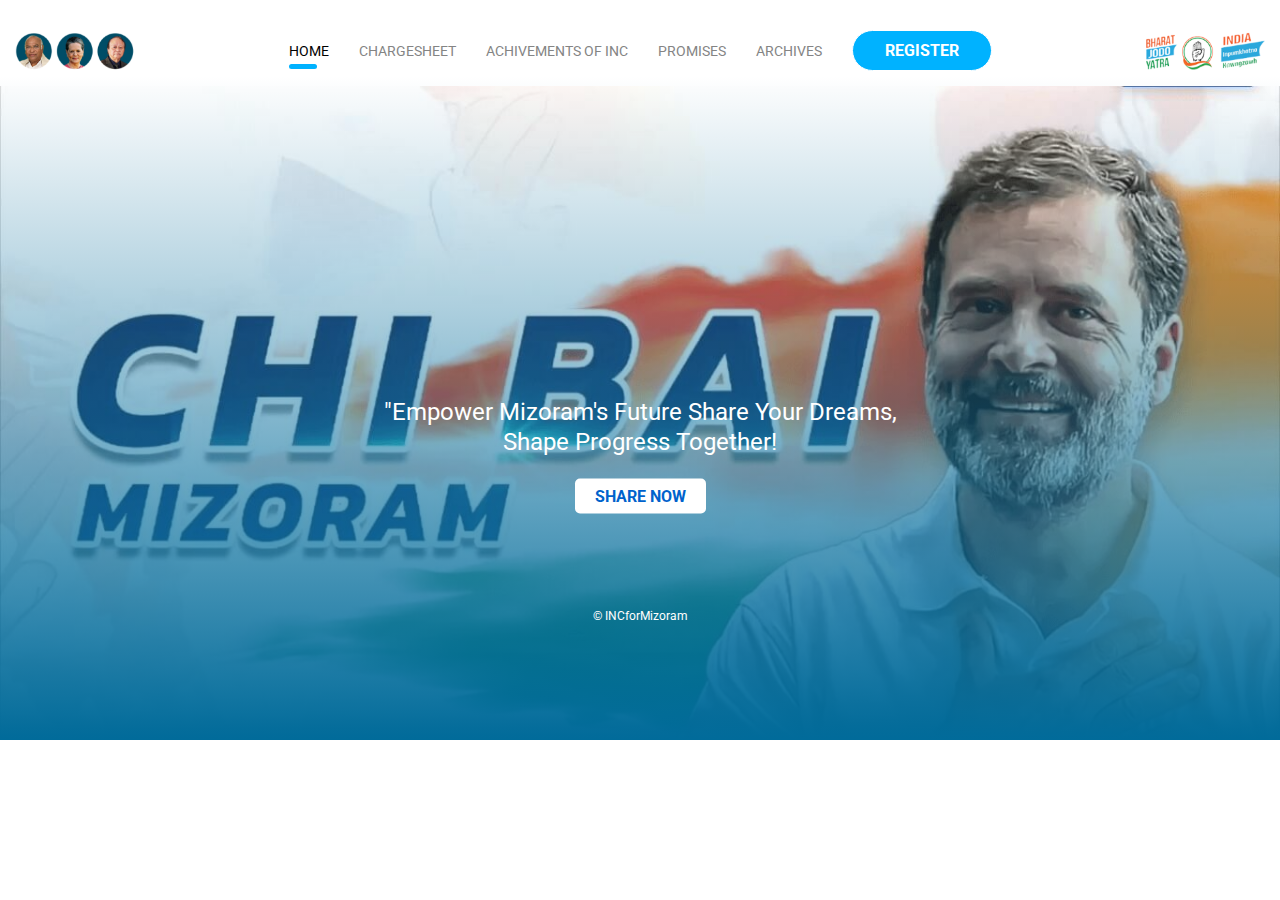
==== index.html @ 4386fa22 "video contralls removed" ====
<!doctype html>
<html lang="en">
  <head>
    <meta charset="utf-8">
    <meta name="viewport" content="width=device-width, initial-scale=1, shrink-to-fit=no">
    <title>Informizoram</title>
    <link rel="icon" type="image/x-icon" href="images/favicon.ico">
    <!--Custom CSS-->
    <link rel="stylesheet" type="text/css" href="css/style.css">
    <!--Google font roboto cdn start-->
    <link rel="preconnect" href="https://fonts.googleapis.com">
    <link rel="preconnect" href="https://fonts.gstatic.com" crossorigin>
    <link href="https://fonts.googleapis.com/css2?family=Roboto:wght@300;400;500;700;900&display=swap" rel="stylesheet">
    <!--Google font roboto cdn end-->
    <script src="https://ajax.googleapis.com/ajax/libs/jquery/3.7.1/jquery.min.js"></script>
  </head>
  <body>
    <!--Header Section Start-->
    <div class="nav_sec">
      <div class="navbar">
        <div class="navbar_lead">
          <a href="index.html">
            <img src="images/leaders.png" alt="logo" />
          </a>
        </div>
        <nav>
          <div class="nav_menu">
            <span></span>
            <span></span>
            <span></span>
          </div>
          <ul class="navbar_ul">
            <li class="navbar_li">
              <a href="index.html" class="navbar_anchor active_nav">HOME</a>
            </li>
            <li class="navbar_li">
              <a href="chargesheet.html" class="navbar_anchor disable">CHARGESHEET</a>
            </li>
            <li class="navbar_li">
              <a href="achivements.html" class="navbar_anchor disable">ACHIVEMENTS OF INC</a>
            </li>
            <li class="navbar_li">
              <a href="promises.html" class="navbar_anchor disable">PROMISES</a>
            </li>
            <li class="navbar_li">
              <a href="archives.html" class="navbar_anchor disable">ARCHIVES</a>
            </li>
            <li class="navbar_li">
              <a href="https://forms.gle/mt14nNWdo1T8io9u5" target="_blank">
                <button class="button button--primary button-effect--pulse">
                  <span class="button__text">REGISTER</span>
                </button>
              </a>
              <!-- <a href="https://forms.gle/mt14nNWdo1T8io9u5" target="_blank"><img src="images/reg-btn.png" alt="logo" width="80"/></a> -->
            </li>
          </ul>
        </nav>
        <div class="navbar_logo">
          <img src="images/logo.png" alt="logo" />
        </div>
      </div>
    </div>
    <!--Header Section End-->
    <!--Banner Section Start-->
    <div class="banner_sec">
      <div class="banner_vid">
        <!--Live Sream-->
        <div class="banner_info">
              <p class="banner_txt">"Empower Mizoram's Future Share Your Dreams, Shape Progress Together!</p>
              <a target="_blank" href="https://forms.gle/mt14nNWdo1T8io9u5" class="banner__reg_btn"> SHARE NOW </a>
              <p class="banner_copy__txt">© INCforMizoram</p>
        </div>
        <!--Video For Desktop-->
        <video muted autoplay loop poster="images/desktop-poster.jpeg" class="banner_vid-dktp">
          <source src="images/mov.mp4" type=video/mp4>
        </video>
        <!--Video For mobile-->
        <video muted autoplay loop poster="images/mobile-poster.jpeg" class="banner_vid-mb">
          <source src="images/mob-mov.mp4" type=video/mp4>
        </video>
      </div>
    </div>
    <!--Banner Section End-->
    <!--Custom JS file-->
    <script src="js/min.js"></script>
  </body>
</html>
---- css/style.css ----
*{
    margin: 0;
    padding: 0;
    -webkit-box-sizing: border-box;
            box-sizing: border-box;
}

body{
    font-family: 'Roboto', sans-serif;
}

.common_container{
    width: 100%;
    max-width: 1320px;
    margin: 0 auto;
}

/**************Nav Bar Start*******************/
.nav_sec{
    padding: 30px 0 0 0;
}

@media screen and (max-width:1000px) {
    .nav_sec{
        padding: 20px 0 20px 0;
    }
}

.info_common__container{
    width: 100%;
    max-width: 1320px;
    margin: 0 auto;
}

.navbar{
    width: 100%;
    max-width: 1320px;
    padding: 0 15px;
    margin: 0 auto;
    display: -webkit-bo-x;
    display: -ms-flexbox;
    display: flex;
    -webkit-box-pack: justify;
        -ms-flex-pack: justify;
            justify-content: space-between;
    -webkit-box-align: center;
        -ms-flex-align: center;
            align-items: center;
}

@media screen and (max-width:1000px) {
    nav{
        border-bottom: none;
        -webkit-box-ordinal-group: 4;
            -ms-flex-order: 3;
                order: 3;
    }
}

.navbar_lead img{
    width: 120px;
}

.navbar_logo img{
    width: 120px;
}

@media screen and (max-width:1000px) {
    .navbar_lead img,.navbar_logo img{
        position: relative;
        z-index: 999;
        width: 120px;
    }
}

.navbar_ul{
    display: -webkit-box;
    display: -ms-flexbox;
    display: flex;
	align-items: center;
    gap: 10px;
    -webkit-transition: all .3s ease-in;
    -o-transition: all .3s ease-in;
    transition: all .3s ease-in;
}

@media screen and (max-width:1000px) {
    .navbar_ul{
    height: 100%;
    width: 0%;
    position: absolute;
    z-index: 33;
    top: 0;
    right: 0;
    background: #fff;
    -webkit-box-orient: vertical;
    -webkit-box-direction: normal;
        -ms-flex-direction: column;
            flex-direction: column;
    padding-top: 85px;
    }
}

.navbar_mob .navbar_ul{
    width: 50%;
}


@media screen and (max-width:600px) {
    .navbar_mob .navbar_ul{
        width: 100%;
    }   
}

.navbar_li{
    list-style-type: none;
    padding: 0 10px 5px 10px;
}

@media screen and (max-width:1000px) {
    .navbar_li{
        display: none;
        padding: 20px 20px;
        opacity: 0;
        -webkit-transition: all .3s ease;
        -o-transition: all .3s ease;
        transition: all .3s ease;
    }

    .navbar_mob .navbar_li{
        opacity: 1;
        display: block;
    } 
}


.navbar_anchor{
    position: relative;
    color: #000;
    text-decoration: none;
    font-size: 14px;
    line-height: 28px;
    padding: 0 0 10px 0;
    -webkit-transition: all .3s ease;
    -o-transition: all .3s ease;
    transition: all .3s ease;
}

@media screen and (max-width:1000px) {
    .navbar_anchor{
        display: block;
        color: #000;
        width: 100%;
    }   
}

.navbar_anchor::before{
    content: ' ';
    width: 0%;
    height: 5px;
    background-color: #00B2FF;
    position: absolute;
    bottom: 0;
    left: 0;
    border-radius: 5px;
    -webkit-transition: all .3s ease;
    -o-transition: all .3s ease;
    transition: all .3s ease;
 }


.navbar_anchor:hover::before{
    content: ' ';
    width: 70%;
    height: 5px;
    background-color: #00B2FF;
    position: absolute;
    bottom: 0;
    left: 0;
    border-radius: 5px;
 }

.active_nav::before{
   content: ' ';
   width: 70%;
   height: 5px;
   background-color: #00B2FF;
   position: absolute;
   bottom: 0;
   left: 0;
   border-radius: 5px;
}

.disable{
    color: #848484;
	transition: all .3s ease;
}

.disable:hover{
	color: #000;
}

/* .navbar_anchor:hover{
    border-bottom: solid 5px #2b7be8;
} */


@media screen and (max-width:1000px) {
    .active_nav{
       color: #000;
    }   
}


.button {
	padding: 10px 2rem;
	background: #dddcd1;
	border: 1px solid #b2af96;
	cursor: pointer;
	border-radius: 30px;
	color: #fff;
	font-weight: 700;
  }
  .button__text {
	color: #fff;
  }
  .button:hover {
	animation: none;
	border-color: transparent;
	box-shadow: inset 0 0 0 2px #000;
  }
  
  .button--primary {
	border-color: #00B2FF;
	background: #00B2FF;
  }
  .button--primary.button-effect--pulse {
	border-color: #fff;
	color: #00B2FF;
  }
  
  .button-effect--pulse {
	animation: button__pulse 2s infinite;
  }
  
  @keyframes button__pulse {
	0% {
	  box-shadow: 0 0;
	}
	70% {
	  box-shadow: 0 0 6px 10px rgba(255, 255, 255, 0);
	}
	100% {
	  box-shadow: 0 0 0 0 rgba(255, 255, 255, 0);
	}
  }

/* @media screen and (max-width:1000px) {
    
} */

/*****nav mobile*************/
.nav_menu{
    display: none;
}
@media screen and (max-width:1000px) {
.nav_menu{
    display: block;
    position: relative;
    z-index: 999;
    top: 4px;
    right: 18px;
    padding: 10px;
}

.nav_menu span {
    display: block;
    width: 33px;
    height: 4px;
    margin-bottom: 5px;
    position: relative;
    background: #000;
    border-radius: 3px;
    z-index: 1;
    -webkit-transform-origin: 4px 0px;
        -ms-transform-origin: 4px 0px;
            transform-origin: 4px 0px;
    -webkit-transition: background 0.5s cubic-bezier(0.77,0.2,0.05,1.0), opacity 0.55s ease, -webkit-transform 0.5s cubic-bezier(0.77,0.2,0.05,1.0);
    transition: background 0.5s cubic-bezier(0.77,0.2,0.05,1.0), opacity 0.55s ease, -webkit-transform 0.5s cubic-bezier(0.77,0.2,0.05,1.0);
    -o-transition: transform 0.5s cubic-bezier(0.77,0.2,0.05,1.0), background 0.5s cubic-bezier(0.77,0.2,0.05,1.0), opacity 0.55s ease;
    transition: transform 0.5s cubic-bezier(0.77,0.2,0.05,1.0), background 0.5s cubic-bezier(0.77,0.2,0.05,1.0), opacity 0.55s ease;
    transition: transform 0.5s cubic-bezier(0.77,0.2,0.05,1.0), background 0.5s cubic-bezier(0.77,0.2,0.05,1.0), opacity 0.55s ease, -webkit-transform 0.5s cubic-bezier(0.77,0.2,0.05,1.0);
}

.navbar_mob .nav_menu span{
    opacity: 1;
    -webkit-transform: rotate(45deg) translate(-2px, -20px);
        -ms-transform: rotate(45deg) translate(-2px, -20px);
            transform: rotate(45deg) translate(-2px, -20px);
    background: #232323;   
}

.navbar_mob .nav_menu span:nth-last-child(3) {
    opacity: 0;
    -webkit-transform: rotate(0deg) scale(0.2, 0.2);
        -ms-transform: rotate(0deg) scale(0.2, 0.2);
            transform: rotate(0deg) scale(0.2, 0.2);
}

.navbar_mob .nav_menu span:nth-last-child(2) {
    -webkit-transform: rotate(-45deg) translate(0, 14px);
        -ms-transform: rotate(-45deg) translate(0, 14px);
            transform: rotate(-45deg) translate(0, 14px);
}

}

.registerbar{
    position: relative;
}
/**************Nav Bar End*******************/


/**************Banner Section Start*******************/

.banner_sec{
	position: relative;
}

.banner_sec::before{
   content: ' ';
   width: 100%;
   height: 100%;
   background: rgb(0,0,0);
background: linear-gradient(180deg, rgba(0,0,0,0) 0%, rgba(1,107,154,0.31976540616246496) 35%, rgba(1,107,154,1) 100%);
   position: absolute;
   z-index: 1;	
}

.banner_info{
	max-width: 550px;
	text-align: center;
	position: absolute;
	z-index: 2;
	bottom: 0;
	left: 50%;
	transform: translate(-50%, -50%);
}

@media screen and (max-width:600px) {
	.banner_info{
		width: 100%;
		padding: 0 20px;
	}
}

.banner_txt{
	color: #fff;
	font-size: 24px;
	line-height: 30px;
	margin-bottom: 30px;
}

@media screen and (max-width:600px) {
	.banner_txt{
		font-size: 14px;
		line-height: 22px;
	}	
}

.banner_copy__txt{
	color: #fff;
	font-size: 12px;
	line-height: 20px;
	margin-top: 100px;
}

@media screen and (max-width:600px) {
	.banner_copy__txt{
		margin-top: 30px;
	}	
}

.banner__reg_btn{
	background-color: #fff;
	border-radius: 5px;
	padding: 8px 20px;
	color: #0062cc;
	text-decoration: none;
	font-weight: bold;
}

.banner_vid{
    padding:  10px 0 0 0;
}

@media screen and (max-width:1000px) {
    .banner_vid{
        padding: 0;
    }
}

.banner_vid video{
    width: 100%;
}

.banner_vid-dktp{
    display: block;
}

.banner_vid-mb{
    display: none;
}

@media screen and (max-width:600px) {
    .banner_vid-dktp{
        display: none;
    }
    .banner_vid-mb{
        display: block;
    }
}

/**************Banner Section End*******************/

/**************Book Section Start*******************/
h2 {
	margin-top: 0;
	margin-bottom: 0.5rem;
}
button {
	border-radius: 0;
}

button {
	margin: 0;
	font-family: inherit;
	font-size: inherit;
	line-height: inherit;
}
button {
	overflow: visible;
}
button {
	text-transform: none;
}
[type="button"],
button {
	-webkit-appearance: button;
}
[type="button"]::-moz-focus-inner,
button::-moz-focus-inner {
	padding: 0;
	border-style: none;
}
h2 {
	margin-bottom: 0.5rem;
	font-weight: 500;
	line-height: 1.2;
}
h2 {
	font-size: 2rem;
}
.container {
	width: 100%;
	padding-right: 15px;
	padding-left: 15px;
	margin-right: auto;
	margin-left: auto;
}
@media (min-width: 576px) {
	.container {
		max-width: 540px;
	}
}
@media (min-width: 768px) {
	.container {
		max-width: 720px;
	}
}
@media (min-width: 992px) {
	.container {
		max-width: 960px;
	}
}
@media (min-width: 1200px) {
	.container {
		max-width: 1140px;
	}
}
@media (min-width: 576px) {
	.container {
		max-width: 540px;
	}
}
@media (min-width: 768px) {
	.container {
		max-width: 720px;
	}
}
@media (min-width: 992px) {
	.container {
		max-width: 960px;
	}
}
@media (min-width: 1200px) {
	.container {
		max-width: 1140px;
	}
}
.btn {
	display: inline-block;
	font-weight: 400;
	color: #212529;
	text-align: center;
	vertical-align: middle;
	-webkit-user-select: none;
	-moz-user-select: none;
	-ms-user-select: none;
	user-select: none;
	background-color: transparent;
	border: 1px solid transparent;
	padding: 0.375rem 0.75rem;
	font-size: 1rem;
	line-height: 1.5;
	border-radius: 0.25rem;
	-webkit-transition: color 0.15s ease-in-out, background-color 0.15s ease-in-out,
		border-color 0.15s ease-in-out, -webkit-box-shadow 0.15s ease-in-out;
	transition: color 0.15s ease-in-out, background-color 0.15s ease-in-out,
		border-color 0.15s ease-in-out, -webkit-box-shadow 0.15s ease-in-out;
	-o-transition: color 0.15s ease-in-out, background-color 0.15s ease-in-out,
		border-color 0.15s ease-in-out, box-shadow 0.15s ease-in-out;
	transition: color 0.15s ease-in-out, background-color 0.15s ease-in-out,
		border-color 0.15s ease-in-out, box-shadow 0.15s ease-in-out;
	transition: color 0.15s ease-in-out, background-color 0.15s ease-in-out,
		border-color 0.15s ease-in-out, box-shadow 0.15s ease-in-out, -webkit-box-shadow 0.15s ease-in-out;
}
@media (prefers-reduced-motion: reduce) {
	.btn {
		-webkit-transition: none;
		-o-transition: none;
		transition: none;
	}
}
.btn:hover {
	color: #212529;
	text-decoration: none;
}
.btn:focus {
	outline: 0;
	-webkit-box-shadow: 0 0 0 0.2rem rgba(0, 123, 255, 0.25);
	        box-shadow: 0 0 0 0.2rem rgba(0, 123, 255, 0.25);
}
.btn:disabled {
	opacity: 0.65;
}
.btn-primary {
	color: #fff;
	background-color: #007bff;
	border-color: #007bff;
}
.btn-primary:hover {
	color: #fff;
	background-color: #0069d9;
	border-color: #0062cc;
}
.btn-primary:focus {
	color: #fff;
	background-color: #0069d9;
	border-color: #0062cc;
	-webkit-box-shadow: 0 0 0 0.2rem rgba(38, 143, 255, 0.5);
	        box-shadow: 0 0 0 0.2rem rgba(38, 143, 255, 0.5);
}
.btn-primary:disabled {
	color: #fff;
	background-color: #007bff;
	border-color: #007bff;
}
.btn-secondary {
	color: #fff;
	background-color: #6c757d;
	border-color: #6c757d;
}
.btn-secondary:hover {
	color: #fff;
	background-color: #5a6268;
	border-color: #545b62;
}
.btn-secondary:focus {
	color: #fff;
	background-color: #5a6268;
	border-color: #545b62;
	-webkit-box-shadow: 0 0 0 0.2rem rgba(130, 138, 145, 0.5);
	        box-shadow: 0 0 0 0.2rem rgba(130, 138, 145, 0.5);
}
.btn-secondary:disabled {
	color: #fff;
	background-color: #6c757d;
	border-color: #6c757d;
}
.btn-info {
	color: #fff;
	background-color: #17a2b8;
	border-color: #17a2b8;
}
.btn-info:hover {
	color: #fff;
	background-color: #138496;
	border-color: #117a8b;
}
.btn-info:focus {
	color: #fff;
	background-color: #138496;
	border-color: #117a8b;
	-webkit-box-shadow: 0 0 0 0.2rem rgba(58, 176, 195, 0.5);
	        box-shadow: 0 0 0 0.2rem rgba(58, 176, 195, 0.5);
}
.btn-info:disabled {
	color: #fff;
	background-color: #17a2b8;
	border-color: #17a2b8;
}
.btn-sm {
	padding: 0.25rem 0.5rem;
	font-size: 0.875rem;
	line-height: 1.5;
	border-radius: 0.2rem;
}
.btn-group {
	position: relative;
	display: -ms-inline-flexbox;
	display: -webkit-inline-box;
	display: inline-flex;
	vertical-align: middle;
}
.btn-group > .btn {
	position: relative;
	-ms-flex: 1 1 auto;
	-webkit-box-flex: 1;
	        flex: 1 1 auto;
}
.btn-group > .btn:hover {
	z-index: 1;
}
.btn-group > .btn:active,
.btn-group > .btn:focus {
	z-index: 1;
}
.btn-group > .btn:not(:first-child) {
	margin-left: -1px;
}
.btn-group > .btn:not(:last-child):not(.dropdown-toggle) {
	border-top-right-radius: 0;
	border-bottom-right-radius: 0;
}
.btn-group > .btn:not(:first-child) {
	border-top-left-radius: 0;
	border-bottom-left-radius: 0;
}
.bg-light {
	background-color: #f8f9fa !important;
}
.overflow-hidden {
	overflow: hidden !important;
}
.mb-2 {
	margin-bottom: 0.5rem !important;
}
.mt-3 {
	margin-top: 1rem !important;
}
.mb-3 {
	margin-bottom: 1rem !important;
}
.pt-3 {
	padding-top: 1rem !important;
}
.pb-3 {
	padding-bottom: 1rem !important;
}
.text-center {
	text-align: center !important;
}
@media print {
	*,
	::after,
	::before {
		text-shadow: none !important;
		-webkit-box-shadow: none !important;
		        box-shadow: none !important;
	}
	h2 {
		orphans: 3;
		widows: 3;
	}
	h2 {
		page-break-after: avoid;
	}
	.container {
		min-width: 992px !important;
	}
}
/*! CSS Used from: https://nodlik.github.io/StPageFlip/static/style.css */
.demo-block {
	border-top: solid 1px #dcdcdc;
	border-bottom: solid 1px #dcdcdc;
}
.flip-book {
	-webkit-box-shadow: 0 0 20px 0 rgba(0, 0, 0, 0.5);
	        box-shadow: 0 0 20px 0 rgba(0, 0, 0, 0.5);
	margin: 0 auto;
	display: none;
}
.page {
	padding: 20px;
	background-color: #fdfaf7;
	color: #785e3a;
	border: solid 1px #c2b5a3;
	overflow: hidden;
}
.page .page-content {
	width: 100%;
	height: 100%;
	display: -webkit-box;
	display: -ms-flexbox;
	display: flex;
	-webkit-box-orient: vertical;
	-webkit-box-direction: normal;
	    -ms-flex-direction: column;
	        flex-direction: column;
	-webkit-box-pack: justify;
	    -ms-flex-pack: justify;
	        justify-content: space-between;
	-webkit-box-align: stretch;
	    -ms-flex-align: stretch;
	        align-items: stretch;
}
.page .page-content .page-header {
	height: 30px;
	font-size: 100%;
	text-transform: uppercase;
	text-align: center;
}
.page .page-content .page-image {
	height: 100%;
	background-size: contain;
	background-position: center center;
	background-repeat: no-repeat;
}
.page .page-content .page-text {
	height: 100%;
	-webkit-box-flex: 1;
	    -ms-flex-positive: 1;
	        flex-grow: 1;
	font-size: 80%;
	text-align: justify;
	margin-top: 10px;
	padding-top: 10px;
	-webkit-box-sizing: border-box;
	        box-sizing: border-box;
	border-top: solid 1px #f4e8d7;
}
.page .page-content .page-footer {
	height: 30px;
	border-top: solid 1px #f4e8d7;
	font-size: 80%;
	color: #998466;
}
.page.--left {
	border-right: 0;
	-webkit-box-shadow: inset -7px 0 30px -7px rgba(0, 0, 0, 0.4);
	        box-shadow: inset -7px 0 30px -7px rgba(0, 0, 0, 0.4);
}
.page.--right {
	border-left: 0;
	-webkit-box-shadow: inset 7px 0 30px -7px rgba(0, 0, 0, 0.4);
	        box-shadow: inset 7px 0 30px -7px rgba(0, 0, 0, 0.4);
}
.page.--right .page-footer {
	text-align: right;
}
/*! CSS Used from: Embedded */
.stf__wrapper {
	position: relative;
	display: block;
	-webkit-box-sizing: border-box;
	        box-sizing: border-box;
	-webkit-transform: translateZ(0);
	        transform: translateZ(0);
}
.stf__wrapper canvas {
	position: absolute;
	width: 100%;
	height: 100%;
	left: 0;
	top: 0;
}
.stf__block {
	position: absolute;
	width: 100%;
	height: 100%;
	-webkit-box-sizing: border-box;
	        box-sizing: border-box;
}
.stf__item {
	display: none;
	position: absolute;
}

#buttonDemoSelection{
  position: absolute;
}

.btn-hidden{
    visibility: hidden;
}
/**************Book Section End*******************/

/**************Achivement Section Start*******************/
.achive_sec{
    padding: 20px 0;
}
.achive_info img{
 width: 100%;
}

.achive_dkstp{
	display: block;
}

.achive_mob{
	display: none;
}

@media screen and (max-width:600px) {
	.achive_dkstp{
		display: none;
	}
	.achive_mob{
		display: block;
	}
}

/**************Achivement Section End*******************/

/**************Live Stear Start*******************/
.banner_vid{
	position: relative;
}

.banner_live__img{
	position: absolute;
	top: 30px;
	left: 30px;
	cursor: pointer;
	z-index: 1;
}

/**************Live Stear End*******************/

/**************Filter gallery Start*******************/
a {
	text-decoration: none;
	cursor: pointer;
	outline: 0;
  }
  
  .section-padding {
	padding-top: 80px;
  }
  
  .gallery-section {
	position: relative;
	z-index: 1;
  }
  
  .title {
	font-size: 46px;
	font-weight: 700;
	font-family: "Playfair Display", serif;
	color: #f44336;
  }
  
  .filter {
	text-align: center;
	max-width: 1050px;
	margin: auto;
  }
  
  .btn {
	padding: 8px 12px;
	margin: 5px 4px 4px 0;
	display: inline-block;
	color: #fff;
	border: 1px solid #000;
	transition: all 0.4s;
	border-radius: 3px;
	font-size: 14px;
	font-weight: 500;
  }
  .btn:hover,
  .btn-active {
	border: solid 1px #00b2ff;
	color: #00b2ff;
	-webkit-transform: translateY(3px);
	-ms-transform: translateY(3px);
	transform: translateY(3px);
  }
  .gallery {
	display: flex;
	justify-content: center;
	width: fit-content;
	max-width: 1320px;
	flex-wrap: wrap;
	margin: 25px auto;
	/* gap: 14px; */
  }
  .gallery a {
	display: flex;
  }
  .gallery .img_thumbnail {
	width: 200px;
	height: 220px;
	object-fit: cover;
	transition: 0.3s ease-in-out;
	border-radius: 12px;
	overflow: hidden;
	margin: 10px 10px;
  }
  
  .gallery .img_thumbnail:hover {
	transform: scale(1.1);
  }
  
  .sets .hide,
  .sets .pophide {
	width: 0%;
	opacity: 0;
  }

  .closeBtn::after{
		content: url('../images/close.png');
  }
  
  .closeBtn {
	position: absolute;
	cursor: pointer;
	font-size: 12px;
	border-radius: 100%;
	font-weight: 500;
	right: 25px;
	top: 25px;
	color: white;
	transition: 0.5s linear;
	outline: none;
	border: none;
	background: none;
  }
  
  
  .openDiv {
	width: 100%;
	height: 100vh;
	background: #000000e7;
	position: fixed;
	top: 0;
	display: flex;
	flex-direction: column;
	align-items: center;
	justify-content: center;
	left: 0;
	z-index: 9999;
  }
  .imgPreview {
	width: 70%;
	object-fit: scale-down;
	max-height: 40vw;
	height: auto;
  }
  .prevButton,
  .nextButton {
	transition: 1s linear;
	padding: 10px 35px;
	font-size: 18px;
	border: none;
	color: white;
	background: #0005;
	border-radius: 10px;
	border: 1px solid white;
	margin: 10px;
  }
  .prevButton:hover,
  .nextButton:hover {
	background: #fff;
	color: black;
  }
  
  /* resposive CSS Code */
  
  @media (max-width: 1199px) {
	.section-padding {
	  padding-top: 70px;
	}
  }
  @media (max-width: 991px) {
	.section-padding {
	  padding-top: 50px;
	}
  }
  @media (max-width: 767px) {
	.title {
	  font-size: 36px;
	}
	.gallery .img_thumbnail {
	  margin: 8px 8px;
	  width: 175px;
	}
	
	.prevButton,
	.nextButton {
	  font-size: 18px;
	  padding: 8px 25px;
	}
  }
  
  @media (max-width: 540px) {
	.section-padding {
	  padding-top: 30px;
	}
  
	.gallery .img_thumbnail {
	  margin: 8px 6px;
	  width: 155px;
	}
  
	.closeBtn {
	  font-size: 12px;
	
	}
	.prevButton,
	.nextButton {
	  font-size: 18px;
	  padding: 6px 20px;
	  border-radius: 10px;
	  margin: 5px;
	}
  
	.imgPreview {
	  width: 90%;
	  max-height: 50vh;
	  height: auto;
	}
  }

  .Videos{
	position: relative;
  }
  
  .vid_play_ico{
	position: absolute;
	z-index: 1;
	top: 50%;
	left: 50%;
	transform: translate(-50%, -50%);
  }
.vid_play_ico img{
	max-width: 44px;
	filter: grayscale(100%);
}
.butonsSection{
	display: none;
}
/**************Filter gallery End*******************/
/************Promises Start*******************/
.promises_sec{
	padding: 60px 0;
}

@media screen and (max-width:600px) {
	.promises_sec{
		padding: 30px 0;
	}	
}

.promises_wrapper{
	display: flex;
	align-items: center;
	gap: 30px;
	flex-wrap: wrap;
	justify-content: center;
}

.promises_info img{
	width: 100%;
	max-width: 340px;
	border: solid 1px #ccc;
}
/************Promises End*******************/
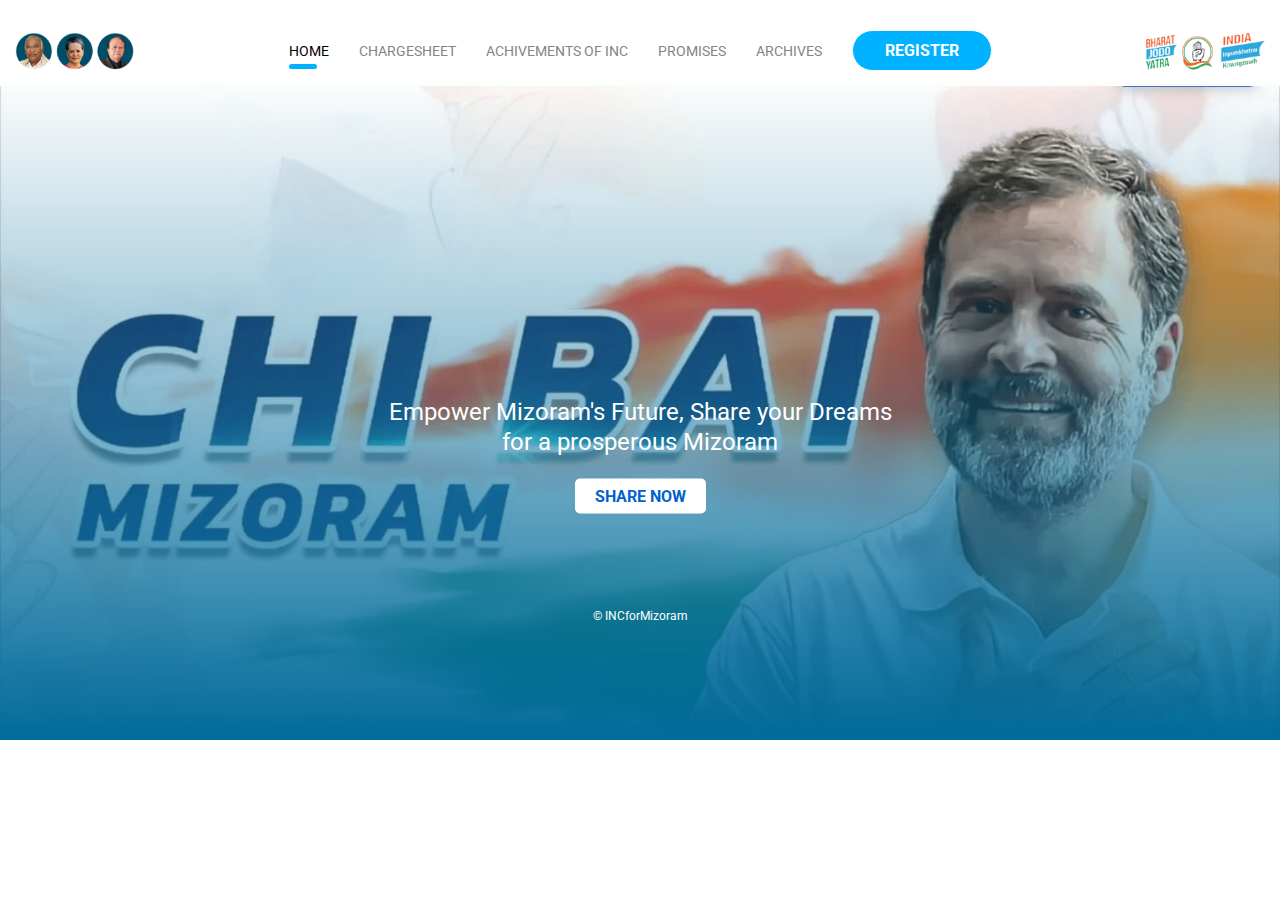
==== commit 6b75ca76: "initial correction" ====
--- a/index.html
+++ b/index.html
@@ -66,7 +66,8 @@
       <div class="banner_vid">
         <!--Live Sream-->
         <div class="banner_info">
-              <p class="banner_txt">"Empower Mizoram's Future Share Your Dreams, Shape Progress Together!</p>
+              <p class="banner_txt">Empower Mizoram's Future,
+                Share your Dreams for a prosperous Mizoram</p>
               <a target="_blank" href="https://forms.gle/mt14nNWdo1T8io9u5" class="banner__reg_btn"> SHARE NOW </a>
               <p class="banner_copy__txt">© INCforMizoram</p>
         </div>
--- a/css/style.css
+++ b/css/style.css
@@ -338,7 +338,7 @@
 }
 
 .banner_info{
-	max-width: 550px;
+	max-width: 530px;
 	text-align: center;
 	position: absolute;
 	z-index: 2;
@@ -891,7 +891,7 @@
 	padding: 8px 12px;
 	margin: 5px 4px 4px 0;
 	display: inline-block;
-	color: #fff;
+	color: #000;
 	border: 1px solid #000;
 	transition: all 0.4s;
 	border-radius: 3px;
@@ -1092,7 +1092,7 @@
 
 .promises_info img{
 	width: 100%;
-	max-width: 340px;
+	max-width: 600px;
 	border: solid 1px #ccc;
 }
 /************Promises End*******************/
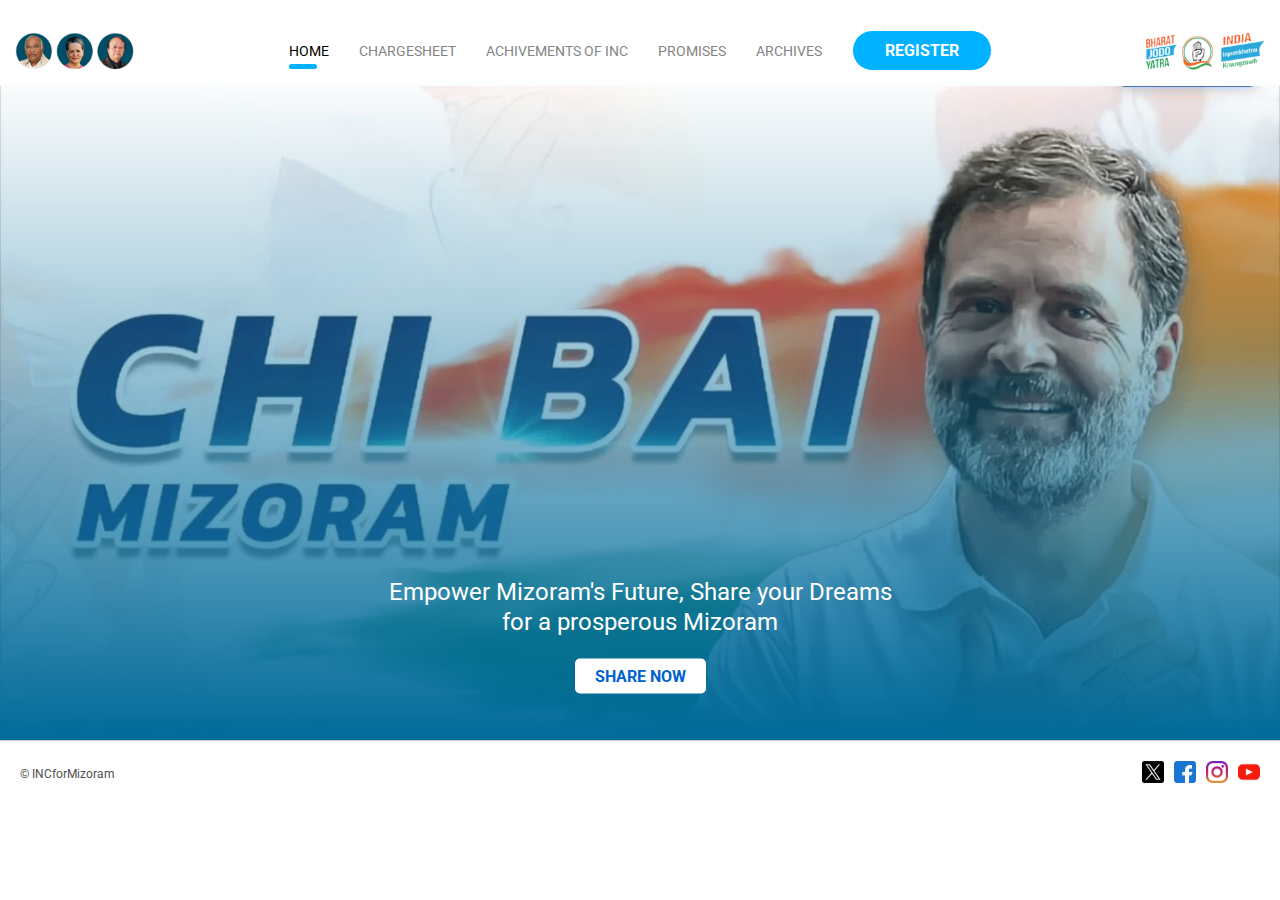
==== commit c1c927b4: "social media" ====
--- a/index.html
+++ b/index.html
@@ -69,7 +69,6 @@
               <p class="banner_txt">Empower Mizoram's Future,
                 Share your Dreams for a prosperous Mizoram</p>
               <a target="_blank" href="https://forms.gle/mt14nNWdo1T8io9u5" class="banner__reg_btn"> SHARE NOW </a>
-              <p class="banner_copy__txt">© INCforMizoram</p>
         </div>
         <!--Video For Desktop-->
         <video muted autoplay loop poster="images/desktop-poster.jpeg" class="banner_vid-dktp">
@@ -82,6 +81,41 @@
       </div>
     </div>
     <!--Banner Section End-->
+    <!--Footer Section Start-->
+    <footer>
+       <div class="common_container">
+          <div class="footer__info">
+              <div class="footer__copy_txt">
+                <p class="footer_copy__txt">© INCforMizoram</p>
+              </div>
+              <div class="footer__social_media">
+                 <ul class="social__media_wrap">
+                  <li class="social__media_link">
+                    <a href="https://twitter.com/INCMizoram" target="_blank">
+                      <img src="images/twitter.png" alt="socialmedia"/>
+                    </a>
+                   </li>
+                   <li class="social__media_link">
+                    <a href="https://www.facebook.com/INCMizoram" target="_blank">
+                      <img src="images/facebook.png" alt="socialmedia"/>
+                    </a>
+                   </li>
+                   <li class="social__media_link">
+                    <a href="https://www.instagram.com/incmizoram/" target="_blank">
+                      <img src="images/instagram.png" alt="socialmedia"/>
+                    </a>
+                   </li>
+                   <li class="social__media_link">
+                    <a href="https://www.youtube.com/@MPCC2023" target="_blank">
+                      <img src="images/youtube.png" alt="socialmedia"/>
+                    </a>
+                   </li>
+                 </ul>
+              </div>
+          </div>
+       </div>
+    </footer>
+    <!--Footer Section End-->
     <!--Custom JS file-->
     <script src="js/min.js"></script>
   </body>
--- a/css/style.css
+++ b/css/style.css
@@ -13,6 +13,7 @@
     width: 100%;
     max-width: 1320px;
     margin: 0 auto;
+	padding: 0 20px;
 }
 
 /**************Nav Bar Start*******************/
@@ -1097,3 +1098,35 @@
 }
 /************Promises End*******************/
 
+/************Footer Start*******************/
+footer{
+	padding: 20px 0;
+	border-top:solid 1px #ccc;
+}
+.footer_copy__txt{
+	font-size: 12px;
+	color: #504e4e;
+}
+.footer__info{
+	display: flex;
+	align-items: center;
+	justify-content: space-between;
+}
+.social__media_link a img{
+	width: 100%;
+	max-width: 22px;
+}
+
+.social__media_wrap{
+	display: flex;
+	align-items: center;
+	gap: 10px;
+}
+
+.social__media_link{
+	list-style-type: none;
+}
+
+/************Footer End*******************/
+
+
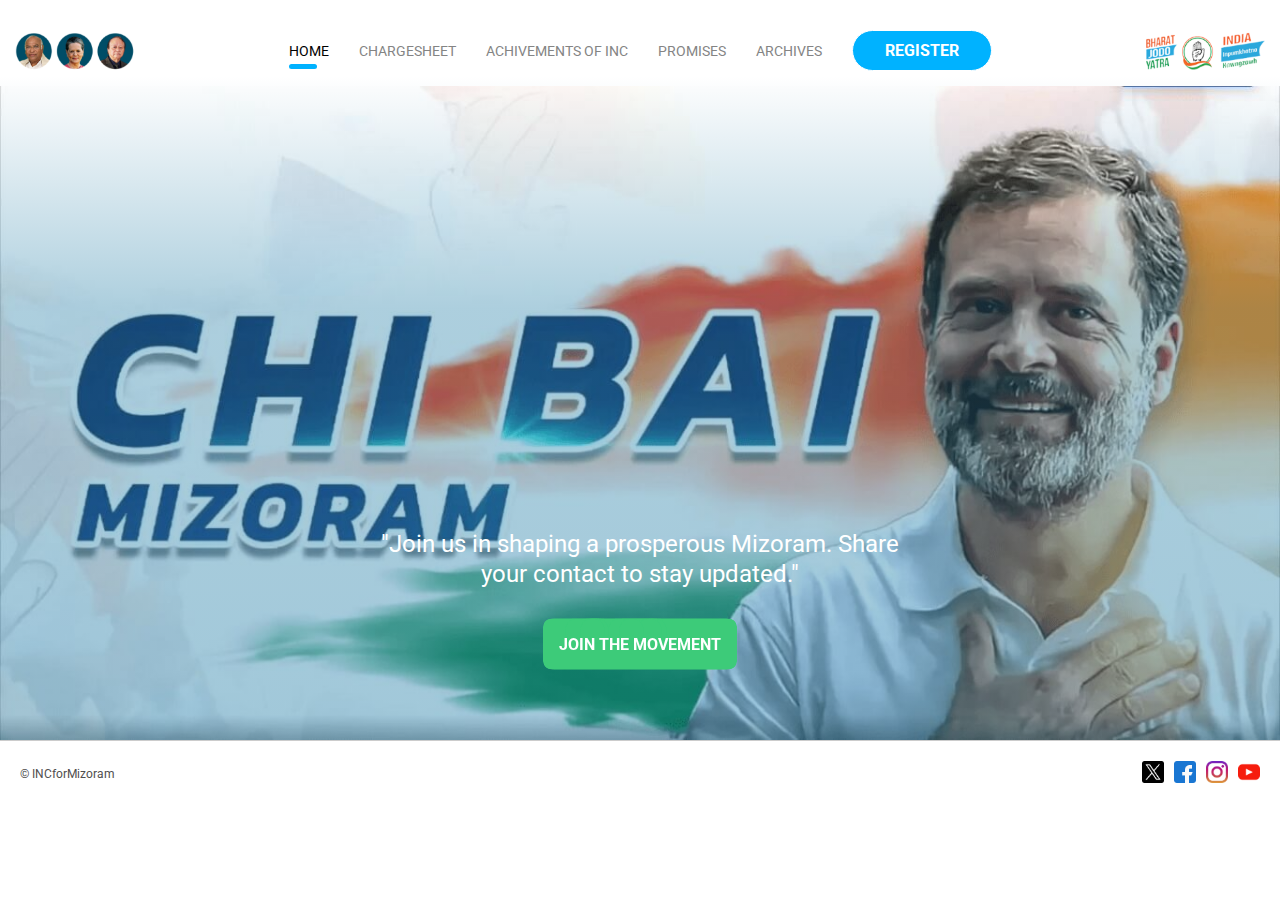
==== commit c8b8e5ed: "CTA Anime" ====
--- a/index.html
+++ b/index.html
@@ -66,16 +66,45 @@
       <div class="banner_vid">
         <!--Live Sream-->
         <div class="banner_info">
-              <p class="banner_txt">Empower Mizoram's Future,
-                Share your Dreams for a prosperous Mizoram</p>
-              <a target="_blank" href="https://forms.gle/mt14nNWdo1T8io9u5" class="banner__reg_btn"> SHARE NOW </a>
+              <p class="banner_txt">"Join us in shaping a prosperous Mizoram. Share your contact to stay updated."</p>
+              <!-- <a target="_blank" href="https://forms.gle/mt14nNWdo1T8io9u5" class="banner__reg_btn"> JOIN THE MOVEMENT </a> -->
+              <div class="ctabtn_wrapper">
+                <svg xmlns="http://www.w3.org/2000/svg" version="1.1">
+                  <defs>
+                      <filter id="gooey">
+                          <!-- in="sourceGraphic" -->
+                          <feGaussianBlur in="SourceGraphic" stdDeviation="5" result="blur" />
+                          <feColorMatrix in="blur" type="matrix" values="1 0 0 0 0  0 1 0 0 0  0 0 1 0 0  0 0 0 19 -9" result="highContrastGraphic" />
+                          <feComposite in="SourceGraphic" in2="highContrastGraphic" operator="atop" />
+                      </filter>
+                  </defs>
+              </svg>
+          
+              <a target="_blank" href="https://forms.gle/mt14nNWdo1T8io9u5">
+              <button id="gooey-button">
+                JOIN THE MOVEMENT
+                  <span class="bubbles">
+                      <span class="bubble"></span>
+                      <span class="bubble"></span>
+                      <span class="bubble"></span>
+                      <span class="bubble"></span>
+                      <span class="bubble"></span>
+                      <span class="bubble"></span>
+                      <span class="bubble"></span>
+                      <span class="bubble"></span>
+                      <span class="bubble"></span>
+                      <span class="bubble"></span>
+                  </span>
+              </button>
+            </a>
+              </div>
         </div>
         <!--Video For Desktop-->
-        <video muted autoplay loop poster="images/desktop-poster.jpeg" class="banner_vid-dktp">
+        <video autoplay="autoplay" loop muted playsInline poster="images/desktop-poster.jpeg" class="banner_vid-dktp">
           <source src="images/mov.mp4" type=video/mp4>
         </video>
         <!--Video For mobile-->
-        <video muted autoplay loop poster="images/mobile-poster.jpeg" class="banner_vid-mb">
+        <video autoplay="autoplay" loop muted playsInline poster="images/mobile-poster.jpeg" class="banner_vid-mb">
           <source src="images/mob-mov.mp4" type=video/mp4>
         </video>
       </div>
--- a/css/style.css
+++ b/css/style.css
@@ -74,6 +74,11 @@
     }
 }
 
+@media screen and (max-width:380px) {
+    .navbar_lead img,.navbar_logo img{
+        width: 90px;
+    }
+}
 .navbar_ul{
     display: -webkit-box;
     display: -ms-flexbox;
@@ -87,7 +92,7 @@
 
 @media screen and (max-width:1000px) {
     .navbar_ul{
-    height: 100%;
+    height: 200%;
     width: 0%;
     position: absolute;
     z-index: 33;
@@ -333,7 +338,7 @@
    width: 100%;
    height: 100%;
    background: rgb(0,0,0);
-background: linear-gradient(180deg, rgba(0,0,0,0) 0%, rgba(1,107,154,0.31976540616246496) 35%, rgba(1,107,154,1) 100%);
+background: linear-gradient(180deg, rgba(0,0,0,0) 0%, rgba(1,107,154,0.31976540616246496) 35%, rgb(1 107 154 / 37%) 100%);
    position: absolute;
    z-index: 1;	
 }
@@ -383,10 +388,10 @@
 }
 
 .banner__reg_btn{
-	background-color: #fff;
+	background-image: linear-gradient(to left, #ff6c3d 0%, #29a6dc 51%, #30a856 100%);
 	border-radius: 5px;
 	padding: 8px 20px;
-	color: #0062cc;
+	color: #fff;
 	text-decoration: none;
 	font-weight: bold;
 }
@@ -1129,4 +1134,373 @@
 
 /************Footer End*******************/
 
-
+/************Share Now Btn Anim Start*******************/
+svg {
+	position: absolute;
+	top: -4000px;
+	left: -4000px;
+  }
+  
+  #gooey-button {
+	padding: 1rem;
+	font-size: 1rem;
+	border: none;
+	color: #fff;
+	font-weight: bold;
+	cursor: pointer;
+	filter: url("#gooey");
+	position: relative;
+	background-color: #3ccb79;
+  }
+  #gooey-button:focus {
+	outline: none;
+  }
+  #gooey-button .bubbles {
+	position: absolute;
+	top: 0;
+	left: 0;
+	bottom: 0;
+	right: 0;
+  }
+  #gooey-button .bubbles .bubble {
+	background-color: #3ccb79;
+	border-radius: 100%;
+	position: absolute;
+	top: 0;
+	left: 0;
+	display: block;
+	z-index: -1;
+  }
+  #gooey-button .bubbles .bubble:nth-child(1) {
+	left: 84px;
+	width: 25px;
+	height: 25px;
+	-webkit-animation: move-1 3.02s infinite;
+			animation: move-1 3.02s infinite;
+	-webkit-animation-delay: 0.2s;
+			animation-delay: 0.2s;
+  }
+  #gooey-button .bubbles .bubble:nth-child(2) {
+	left: 37px;
+	width: 25px;
+	height: 25px;
+	-webkit-animation: move-2 3.04s infinite;
+			animation: move-2 3.04s infinite;
+	-webkit-animation-delay: 0.4s;
+			animation-delay: 0.4s;
+  }
+  #gooey-button .bubbles .bubble:nth-child(3) {
+	left: 99px;
+	width: 25px;
+	height: 25px;
+	-webkit-animation: move-3 3.06s infinite;
+			animation: move-3 3.06s infinite;
+	-webkit-animation-delay: 0.6s;
+			animation-delay: 0.6s;
+  }
+  #gooey-button .bubbles .bubble:nth-child(4) {
+	left: 22px;
+	width: 25px;
+	height: 25px;
+	-webkit-animation: move-4 3.08s infinite;
+			animation: move-4 3.08s infinite;
+	-webkit-animation-delay: 0.8s;
+			animation-delay: 0.8s;
+  }
+  #gooey-button .bubbles .bubble:nth-child(5) {
+	left: 39px;
+	width: 25px;
+	height: 25px;
+	-webkit-animation: move-5 3.1s infinite;
+			animation: move-5 3.1s infinite;
+	-webkit-animation-delay: 1s;
+			animation-delay: 1s;
+  }
+  #gooey-button .bubbles .bubble:nth-child(6) {
+	left: 65px;
+	width: 25px;
+	height: 25px;
+	-webkit-animation: move-6 3.12s infinite;
+			animation: move-6 3.12s infinite;
+	-webkit-animation-delay: 1.2s;
+			animation-delay: 1.2s;
+  }
+  #gooey-button .bubbles .bubble:nth-child(7) {
+	left: 94px;
+	width: 25px;
+	height: 25px;
+	-webkit-animation: move-7 3.14s infinite;
+			animation: move-7 3.14s infinite;
+	-webkit-animation-delay: 1.4s;
+			animation-delay: 1.4s;
+  }
+  #gooey-button .bubbles .bubble:nth-child(8) {
+	left: 76px;
+	width: 25px;
+	height: 25px;
+	-webkit-animation: move-8 3.16s infinite;
+			animation: move-8 3.16s infinite;
+	-webkit-animation-delay: 1.6s;
+			animation-delay: 1.6s;
+  }
+  #gooey-button .bubbles .bubble:nth-child(9) {
+	left: 41px;
+	width: 25px;
+	height: 25px;
+	-webkit-animation: move-9 3.18s infinite;
+			animation: move-9 3.18s infinite;
+	-webkit-animation-delay: 1.8s;
+			animation-delay: 1.8s;
+  }
+  #gooey-button .bubbles .bubble:nth-child(10) {
+	left: 37px;
+	width: 25px;
+	height: 25px;
+	-webkit-animation: move-10 3.2s infinite;
+			animation: move-10 3.2s infinite;
+	-webkit-animation-delay: 2s;
+			animation-delay: 2s;
+  }
+  
+  @-webkit-keyframes move-1 {
+	0% {
+	  transform: translate(0, 0);
+	}
+	99% {
+	  transform: translate(0, -106px);
+	}
+	100% {
+	  transform: translate(0, 0);
+	  opacity: 0;
+	}
+  }
+  
+  @keyframes move-1 {
+	0% {
+	  transform: translate(0, 0);
+	}
+	99% {
+	  transform: translate(0, -106px);
+	}
+	100% {
+	  transform: translate(0, 0);
+	  opacity: 0;
+	}
+  }
+  @-webkit-keyframes move-2 {
+	0% {
+	  transform: translate(0, 0);
+	}
+	99% {
+	  transform: translate(0, -97px);
+	}
+	100% {
+	  transform: translate(0, 0);
+	  opacity: 0;
+	}
+  }
+  @keyframes move-2 {
+	0% {
+	  transform: translate(0, 0);
+	}
+	99% {
+	  transform: translate(0, -97px);
+	}
+	100% {
+	  transform: translate(0, 0);
+	  opacity: 0;
+	}
+  }
+  @-webkit-keyframes move-3 {
+	0% {
+	  transform: translate(0, 0);
+	}
+	99% {
+	  transform: translate(0, -103px);
+	}
+	100% {
+	  transform: translate(0, 0);
+	  opacity: 0;
+	}
+  }
+  @keyframes move-3 {
+	0% {
+	  transform: translate(0, 0);
+	}
+	99% {
+	  transform: translate(0, -103px);
+	}
+	100% {
+	  transform: translate(0, 0);
+	  opacity: 0;
+	}
+  }
+  @-webkit-keyframes move-4 {
+	0% {
+	  transform: translate(0, 0);
+	}
+	99% {
+	  transform: translate(0, -101px);
+	}
+	100% {
+	  transform: translate(0, 0);
+	  opacity: 0;
+	}
+  }
+  @keyframes move-4 {
+	0% {
+	  transform: translate(0, 0);
+	}
+	99% {
+	  transform: translate(0, -101px);
+	}
+	100% {
+	  transform: translate(0, 0);
+	  opacity: 0;
+	}
+  }
+  @-webkit-keyframes move-5 {
+	0% {
+	  transform: translate(0, 0);
+	}
+	99% {
+	  transform: translate(0, -109px);
+	}
+	100% {
+	  transform: translate(0, 0);
+	  opacity: 0;
+	}
+  }
+  @keyframes move-5 {
+	0% {
+	  transform: translate(0, 0);
+	}
+	99% {
+	  transform: translate(0, -109px);
+	}
+	100% {
+	  transform: translate(0, 0);
+	  opacity: 0;
+	}
+  }
+  @-webkit-keyframes move-6 {
+	0% {
+	  transform: translate(0, 0);
+	}
+	99% {
+	  transform: translate(0, -98px);
+	}
+	100% {
+	  transform: translate(0, 0);
+	  opacity: 0;
+	}
+  }
+  @keyframes move-6 {
+	0% {
+	  transform: translate(0, 0);
+	}
+	99% {
+	  transform: translate(0, -98px);
+	}
+	100% {
+	  transform: translate(0, 0);
+	  opacity: 0;
+	}
+  }
+  @-webkit-keyframes move-7 {
+	0% {
+	  transform: translate(0, 0);
+	}
+	99% {
+	  transform: translate(0, -51px);
+	}
+	100% {
+	  transform: translate(0, 0);
+	  opacity: 0;
+	}
+  }
+  @keyframes move-7 {
+	0% {
+	  transform: translate(0, 0);
+	}
+	99% {
+	  transform: translate(0, -51px);
+	}
+	100% {
+	  transform: translate(0, 0);
+	  opacity: 0;
+	}
+  }
+  @-webkit-keyframes move-8 {
+	0% {
+	  transform: translate(0, 0);
+	}
+	99% {
+	  transform: translate(0, -110px);
+	}
+	100% {
+	  transform: translate(0, 0);
+	  opacity: 0;
+	}
+  }
+  @keyframes move-8 {
+	0% {
+	  transform: translate(0, 0);
+	}
+	99% {
+	  transform: translate(0, -110px);
+	}
+	100% {
+	  transform: translate(0, 0);
+	  opacity: 0;
+	}
+  }
+  @-webkit-keyframes move-9 {
+	0% {
+	  transform: translate(0, 0);
+	}
+	99% {
+	  transform: translate(0, -109px);
+	}
+	100% {
+	  transform: translate(0, 0);
+	  opacity: 0;
+	}
+  }
+  @keyframes move-9 {
+	0% {
+	  transform: translate(0, 0);
+	}
+	99% {
+	  transform: translate(0, -109px);
+	}
+	100% {
+	  transform: translate(0, 0);
+	  opacity: 0;
+	}
+  }
+  @-webkit-keyframes move-10 {
+	0% {
+	  transform: translate(0, 0);
+	}
+	99% {
+	  transform: translate(0, -88px);
+	}
+	100% {
+	  transform: translate(0, 0);
+	  opacity: 0;
+	}
+  }
+  @keyframes move-10 {
+	0% {
+	  transform: translate(0, 0);
+	}
+	99% {
+	  transform: translate(0, -88px);
+	}
+	100% {
+	  transform: translate(0, 0);
+	  opacity: 0;
+	}
+  }
+/************Share Now Btn Anim End*******************/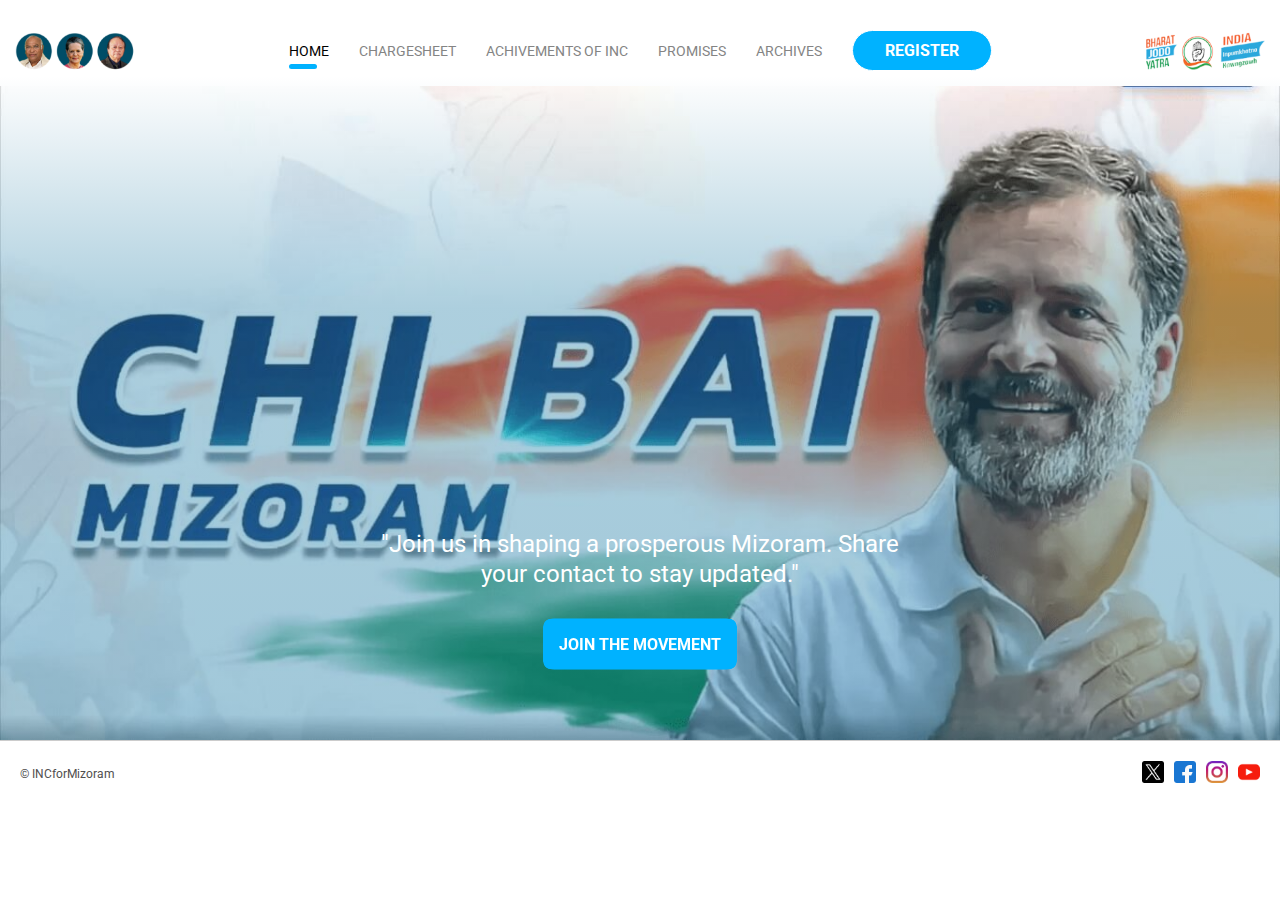
==== commit f649a6f2: "button anime stoped" ====
--- a/index.html
+++ b/index.html
@@ -3,7 +3,7 @@
   <head>
     <meta charset="utf-8">
     <meta name="viewport" content="width=device-width, initial-scale=1, shrink-to-fit=no">
-    <title>Informizoram</title>
+    <title>Incformizoram</title>
     <link rel="icon" type="image/x-icon" href="images/favicon.ico">
     <!--Custom CSS-->
     <link rel="stylesheet" type="text/css" href="css/style.css">
@@ -83,7 +83,7 @@
               <a target="_blank" href="https://forms.gle/mt14nNWdo1T8io9u5">
               <button id="gooey-button">
                 JOIN THE MOVEMENT
-                  <span class="bubbles">
+                  <!-- <span class="bubbles">
                       <span class="bubble"></span>
                       <span class="bubble"></span>
                       <span class="bubble"></span>
@@ -94,7 +94,7 @@
                       <span class="bubble"></span>
                       <span class="bubble"></span>
                       <span class="bubble"></span>
-                  </span>
+                  </span> -->
               </button>
             </a>
               </div>
--- a/css/style.css
+++ b/css/style.css
@@ -369,7 +369,7 @@
 
 @media screen and (max-width:600px) {
 	.banner_txt{
-		font-size: 14px;
+		font-size: 16px;
 		line-height: 22px;
 	}	
 }
@@ -1150,7 +1150,7 @@
 	cursor: pointer;
 	filter: url("#gooey");
 	position: relative;
-	background-color: #3ccb79;
+	background-color: #00B2FF;
   }
   #gooey-button:focus {
 	outline: none;
@@ -1163,7 +1163,7 @@
 	right: 0;
   }
   #gooey-button .bubbles .bubble {
-	background-color: #3ccb79;
+	background-color: #00B2FF;
 	border-radius: 100%;
 	position: absolute;
 	top: 0;
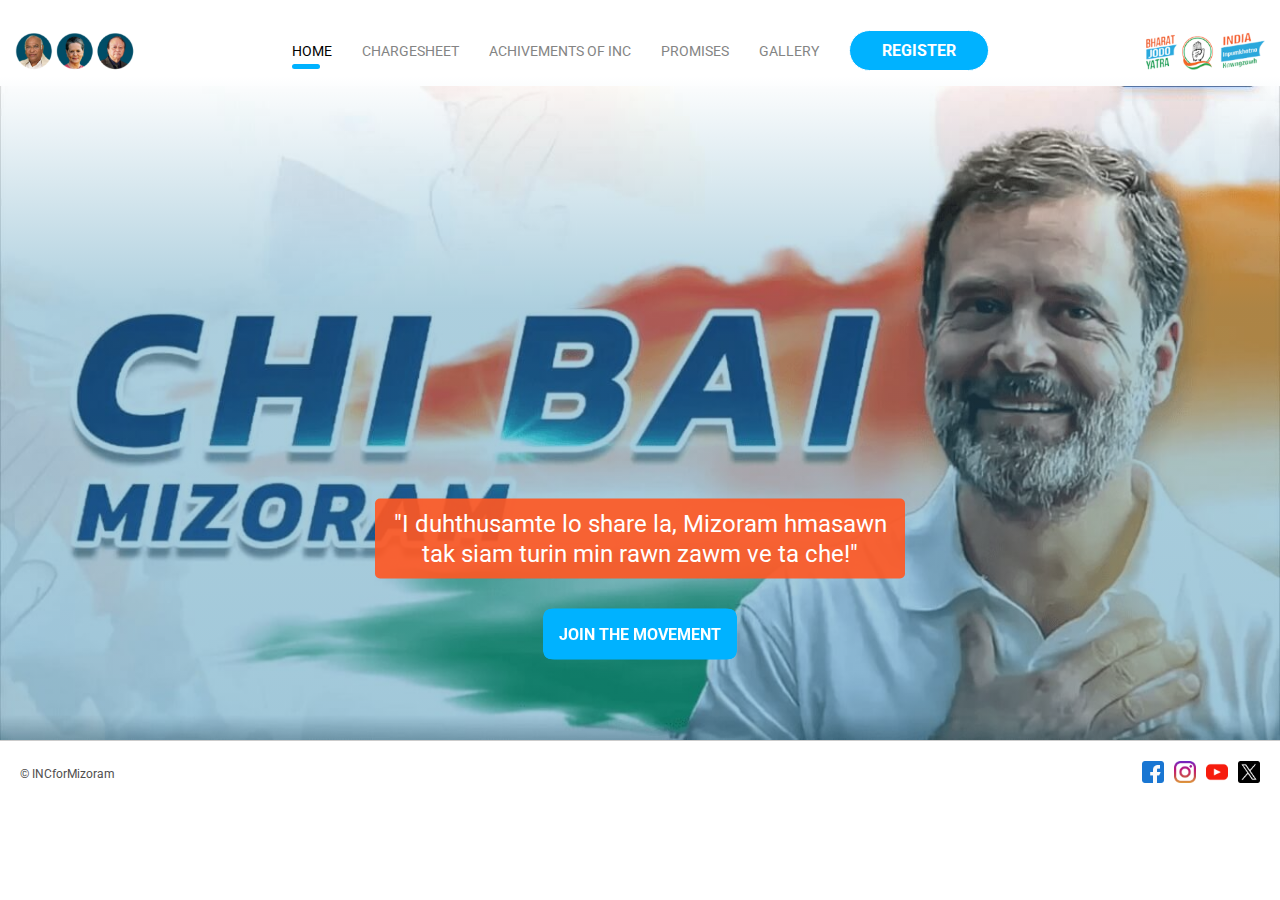
==== commit 0d338c0c: "revice 1" ====
--- a/index.html
+++ b/index.html
@@ -43,7 +43,7 @@
               <a href="promises.html" class="navbar_anchor disable">PROMISES</a>
             </li>
             <li class="navbar_li">
-              <a href="archives.html" class="navbar_anchor disable">ARCHIVES</a>
+              <a href="gallery.html" class="navbar_anchor disable">GALLERY</a>
             </li>
             <li class="navbar_li">
               <a href="https://forms.gle/mt14nNWdo1T8io9u5" target="_blank">
@@ -66,38 +66,25 @@
       <div class="banner_vid">
         <!--Live Sream-->
         <div class="banner_info">
-              <p class="banner_txt">"Join us in shaping a prosperous Mizoram. Share your contact to stay updated."</p>
-              <!-- <a target="_blank" href="https://forms.gle/mt14nNWdo1T8io9u5" class="banner__reg_btn"> JOIN THE MOVEMENT </a> -->
-              <div class="ctabtn_wrapper">
-                <svg xmlns="http://www.w3.org/2000/svg" version="1.1">
-                  <defs>
-                      <filter id="gooey">
-                          <!-- in="sourceGraphic" -->
-                          <feGaussianBlur in="SourceGraphic" stdDeviation="5" result="blur" />
-                          <feColorMatrix in="blur" type="matrix" values="1 0 0 0 0  0 1 0 0 0  0 0 1 0 0  0 0 0 19 -9" result="highContrastGraphic" />
-                          <feComposite in="SourceGraphic" in2="highContrastGraphic" operator="atop" />
-                      </filter>
-                  </defs>
-              </svg>
-          
-              <a target="_blank" href="https://forms.gle/mt14nNWdo1T8io9u5">
-              <button id="gooey-button">
-                JOIN THE MOVEMENT
-                  <!-- <span class="bubbles">
-                      <span class="bubble"></span>
-                      <span class="bubble"></span>
-                      <span class="bubble"></span>
-                      <span class="bubble"></span>
-                      <span class="bubble"></span>
-                      <span class="bubble"></span>
-                      <span class="bubble"></span>
-                      <span class="bubble"></span>
-                      <span class="bubble"></span>
-                      <span class="bubble"></span>
-                  </span> -->
+          <p class="banner_txt">"I duhthusamte lo share la, Mizoram hmasawn tak siam turin min rawn zawm ve ta che!"</p>
+          <!-- <a target="_blank" href="https://forms.gle/mt14nNWdo1T8io9u5" class="banner__reg_btn"> JOIN THE MOVEMENT </a> -->
+          <div class="ctabtn_wrapper">
+            <svg xmlns="http://www.w3.org/2000/svg" version="1.1">
+              <defs>
+                <filter id="gooey">
+                  <!-- in="sourceGraphic" -->
+                  <feGaussianBlur in="SourceGraphic" stdDeviation="5" result="blur" />
+                  <feColorMatrix in="blur" type="matrix" values="1 0 0 0 0  0 1 0 0 0  0 0 1 0 0  0 0 0 19 -9" result="highContrastGraphic" />
+                  <feComposite in="SourceGraphic" in2="highContrastGraphic" operator="atop" />
+                </filter>
+              </defs>
+            </svg>
+            <a target="_blank" href="https://forms.gle/mt14nNWdo1T8io9u5">
+              <button id="gooey-button"> JOIN THE MOVEMENT
+                <!-- <span class="bubbles"><span class="bubble"></span><span class="bubble"></span><span class="bubble"></span><span class="bubble"></span><span class="bubble"></span><span class="bubble"></span><span class="bubble"></span><span class="bubble"></span><span class="bubble"></span><span class="bubble"></span></span> -->
               </button>
             </a>
-              </div>
+          </div>
         </div>
         <!--Video For Desktop-->
         <video autoplay="autoplay" loop muted playsInline poster="images/desktop-poster.jpeg" class="banner_vid-dktp">
@@ -112,25 +99,20 @@
     <!--Banner Section End-->
     <!--Footer Section Start-->
     <footer>
-       <div class="common_container">
-          <div class="footer__info">
-              <div class="footer__copy_txt">
-                <p class="footer_copy__txt">© INCforMizoram</p>
-              </div>
-              <div class="footer__social_media">
-                 <ul class="social__media_wrap">
+      <div class="common_container">
+        <div class="footer__info">
+          <div class="footer__copy_txt">
+            <p class="footer_copy__txt">© INCforMizoram</p>
+          </div>
+          <div class="footer__social_media">
+            <ul class="social__media_wrap">
                   <li class="social__media_link">
-                    <a href="https://twitter.com/INCMizoram" target="_blank">
-                      <img src="images/twitter.png" alt="socialmedia"/>
-                    </a>
-                   </li>
-                   <li class="social__media_link">
                     <a href="https://www.facebook.com/INCMizoram" target="_blank">
                       <img src="images/facebook.png" alt="socialmedia"/>
                     </a>
                    </li>
                    <li class="social__media_link">
-                    <a href="https://www.instagram.com/incmizoram/" target="_blank">
+                    <a href="https://www.instagram.com/congress_mizoram/" target="_blank">
                       <img src="images/instagram.png" alt="socialmedia"/>
                     </a>
                    </li>
@@ -139,10 +121,15 @@
                       <img src="images/youtube.png" alt="socialmedia"/>
                     </a>
                    </li>
-                 </ul>
-              </div>
+                 <li class="social__media_link">
+                   <a href="https://twitter.com/INCMizoram" target="_blank">
+                     <img src="images/twitter.png" alt="socialmedia"/>
+                   </a>
+                  </li>
+                </ul>
           </div>
-       </div>
+        </div>
+      </div>
     </footer>
     <!--Footer Section End-->
     <!--Custom JS file-->
--- a/css/style.css
+++ b/css/style.css
@@ -40,6 +40,7 @@
     margin: 0 auto;
     display: -webkit-bo-x;
     display: -ms-flexbox;
+    display: -webkit-box;
     display: flex;
     -webkit-box-pack: justify;
         -ms-flex-pack: justify;
@@ -83,7 +84,9 @@
     display: -webkit-box;
     display: -ms-flexbox;
     display: flex;
-	align-items: center;
+	-webkit-box-align: center;
+	    -ms-flex-align: center;
+	        align-items: center;
     gap: 10px;
     -webkit-transition: all .3s ease-in;
     -o-transition: all .3s ease-in;
@@ -199,6 +202,8 @@
 
 .disable{
     color: #848484;
+	-webkit-transition: all .3s ease;
+	-o-transition: all .3s ease;
 	transition: all .3s ease;
 }
 
@@ -231,9 +236,11 @@
 	color: #fff;
   }
   .button:hover {
-	animation: none;
+	-webkit-animation: none;
+	        animation: none;
 	border-color: transparent;
-	box-shadow: inset 0 0 0 2px #000;
+	-webkit-box-shadow: inset 0 0 0 2px #000;
+	        box-shadow: inset 0 0 0 2px #000;
   }
   
   .button--primary {
@@ -246,18 +253,37 @@
   }
   
   .button-effect--pulse {
-	animation: button__pulse 2s infinite;
+	-webkit-animation: button__pulse 2s infinite;
+	        animation: button__pulse 2s infinite;
+  }
+  
+  @-webkit-keyframes button__pulse {
+	0% {
+	  -webkit-box-shadow: 0 0;
+	          box-shadow: 0 0;
+	}
+	70% {
+	  -webkit-box-shadow: 0 0 6px 10px rgba(255, 255, 255, 0);
+	          box-shadow: 0 0 6px 10px rgba(255, 255, 255, 0);
+	}
+	100% {
+	  -webkit-box-shadow: 0 0 0 0 rgba(255, 255, 255, 0);
+	          box-shadow: 0 0 0 0 rgba(255, 255, 255, 0);
+	}
   }
   
   @keyframes button__pulse {
 	0% {
-	  box-shadow: 0 0;
+	  -webkit-box-shadow: 0 0;
+	          box-shadow: 0 0;
 	}
 	70% {
-	  box-shadow: 0 0 6px 10px rgba(255, 255, 255, 0);
-	}
-	100% {
-	  box-shadow: 0 0 0 0 rgba(255, 255, 255, 0);
+	  -webkit-box-shadow: 0 0 6px 10px rgba(255, 255, 255, 0);
+	          box-shadow: 0 0 6px 10px rgba(255, 255, 255, 0);
+	}
+	100% {
+	  -webkit-box-shadow: 0 0 0 0 rgba(255, 255, 255, 0);
+	          box-shadow: 0 0 0 0 rgba(255, 255, 255, 0);
 	}
   }
 
@@ -338,6 +364,8 @@
    width: 100%;
    height: 100%;
    background: rgb(0,0,0);
+background: -webkit-gradient(linear, left top, left bottom, from(rgba(0,0,0,0)), color-stop(35%, rgba(1,107,154,0.31976540616246496)), to(rgb(1 107 154 / 37%)));
+background: -o-linear-gradient(top, rgba(0,0,0,0) 0%, rgba(1,107,154,0.31976540616246496) 35%, rgb(1 107 154 / 37%) 100%);
 background: linear-gradient(180deg, rgba(0,0,0,0) 0%, rgba(1,107,154,0.31976540616246496) 35%, rgb(1 107 154 / 37%) 100%);
    position: absolute;
    z-index: 1;	
@@ -350,7 +378,9 @@
 	z-index: 2;
 	bottom: 0;
 	left: 50%;
-	transform: translate(-50%, -50%);
+	-webkit-transform: translate(-50%, -50%);
+	    -ms-transform: translate(-50%, -50%);
+	        transform: translate(-50%, -50%);
 }
 
 @media screen and (max-width:600px) {
@@ -365,6 +395,9 @@
 	font-size: 24px;
 	line-height: 30px;
 	margin-bottom: 30px;
+	background-color: #ff5722e8;
+    padding: 10px 0;
+    border-radius: 5px;
 }
 
 @media screen and (max-width:600px) {
@@ -388,6 +421,8 @@
 }
 
 .banner__reg_btn{
+	background-image: -webkit-gradient(linear, right top, left top, from(#ff6c3d), color-stop(51%, #29a6dc), to(#30a856));
+	background-image: -o-linear-gradient(right, #ff6c3d 0%, #29a6dc 51%, #30a856 100%);
 	background-image: linear-gradient(to left, #ff6c3d 0%, #29a6dc 51%, #30a856 100%);
 	border-radius: 5px;
 	padding: 8px 20px;
@@ -899,6 +934,8 @@
 	display: inline-block;
 	color: #000;
 	border: 1px solid #000;
+	-webkit-transition: all 0.4s;
+	-o-transition: all 0.4s;
 	transition: all 0.4s;
 	border-radius: 3px;
 	font-size: 14px;
@@ -913,21 +950,33 @@
 	transform: translateY(3px);
   }
   .gallery {
+	display: -webkit-box;
+	display: -ms-flexbox;
 	display: flex;
-	justify-content: center;
+	-webkit-box-pack: center;
+	    -ms-flex-pack: center;
+	        justify-content: center;
+	width: -webkit-fit-content;
+	width: -moz-fit-content;
 	width: fit-content;
 	max-width: 1320px;
-	flex-wrap: wrap;
+	-ms-flex-wrap: wrap;
+	    flex-wrap: wrap;
 	margin: 25px auto;
 	/* gap: 14px; */
   }
   .gallery a {
+	display: -webkit-box;
+	display: -ms-flexbox;
 	display: flex;
   }
   .gallery .img_thumbnail {
 	width: 200px;
 	height: 220px;
-	object-fit: cover;
+	-o-object-fit: cover;
+	   object-fit: cover;
+	-webkit-transition: 0.3s ease-in-out;
+	-o-transition: 0.3s ease-in-out;
 	transition: 0.3s ease-in-out;
 	border-radius: 12px;
 	overflow: hidden;
@@ -935,7 +984,9 @@
   }
   
   .gallery .img_thumbnail:hover {
-	transform: scale(1.1);
+	-webkit-transform: scale(1.1);
+	    -ms-transform: scale(1.1);
+	        transform: scale(1.1);
   }
   
   .sets .hide,
@@ -957,6 +1008,8 @@
 	right: 25px;
 	top: 25px;
 	color: white;
+	-webkit-transition: 0.5s linear;
+	-o-transition: 0.5s linear;
 	transition: 0.5s linear;
 	outline: none;
 	border: none;
@@ -970,21 +1023,33 @@
 	background: #000000e7;
 	position: fixed;
 	top: 0;
+	display: -webkit-box;
+	display: -ms-flexbox;
 	display: flex;
-	flex-direction: column;
-	align-items: center;
-	justify-content: center;
+	-webkit-box-orient: vertical;
+	-webkit-box-direction: normal;
+	    -ms-flex-direction: column;
+	        flex-direction: column;
+	-webkit-box-align: center;
+	    -ms-flex-align: center;
+	        align-items: center;
+	-webkit-box-pack: center;
+	    -ms-flex-pack: center;
+	        justify-content: center;
 	left: 0;
 	z-index: 9999;
   }
   .imgPreview {
 	width: 70%;
-	object-fit: scale-down;
+	-o-object-fit: scale-down;
+	   object-fit: scale-down;
 	max-height: 40vw;
 	height: auto;
   }
   .prevButton,
   .nextButton {
+	-webkit-transition: 1s linear;
+	-o-transition: 1s linear;
 	transition: 1s linear;
 	padding: 10px 35px;
 	font-size: 18px;
@@ -1067,11 +1132,14 @@
 	z-index: 1;
 	top: 50%;
 	left: 50%;
-	transform: translate(-50%, -50%);
+	-webkit-transform: translate(-50%, -50%);
+	    -ms-transform: translate(-50%, -50%);
+	        transform: translate(-50%, -50%);
   }
 .vid_play_ico img{
 	max-width: 44px;
-	filter: grayscale(100%);
+	-webkit-filter: grayscale(100%);
+	        filter: grayscale(100%);
 }
 .butonsSection{
 	display: none;
@@ -1089,11 +1157,18 @@
 }
 
 .promises_wrapper{
+	display: -webkit-box;
+	display: -ms-flexbox;
 	display: flex;
-	align-items: center;
+	-webkit-box-align: center;
+	    -ms-flex-align: center;
+	        align-items: center;
 	gap: 30px;
-	flex-wrap: wrap;
-	justify-content: center;
+	-ms-flex-wrap: wrap;
+	    flex-wrap: wrap;
+	-webkit-box-pack: center;
+	    -ms-flex-pack: center;
+	        justify-content: center;
 }
 
 .promises_info img{
@@ -1113,9 +1188,15 @@
 	color: #504e4e;
 }
 .footer__info{
+	display: -webkit-box;
+	display: -ms-flexbox;
 	display: flex;
-	align-items: center;
-	justify-content: space-between;
+	-webkit-box-align: center;
+	    -ms-flex-align: center;
+	        align-items: center;
+	-webkit-box-pack: justify;
+	    -ms-flex-pack: justify;
+	        justify-content: space-between;
 }
 .social__media_link a img{
 	width: 100%;
@@ -1123,8 +1204,12 @@
 }
 
 .social__media_wrap{
+	display: -webkit-box;
+	display: -ms-flexbox;
 	display: flex;
-	align-items: center;
+	-webkit-box-align: center;
+	    -ms-flex-align: center;
+	        align-items: center;
 	gap: 10px;
 }
 
@@ -1148,7 +1233,8 @@
 	color: #fff;
 	font-weight: bold;
 	cursor: pointer;
-	filter: url("#gooey");
+	-webkit-filter: url("#gooey");
+	        filter: url("#gooey");
 	position: relative;
 	background-color: #00B2FF;
   }
@@ -1264,242 +1350,302 @@
   
   @-webkit-keyframes move-1 {
 	0% {
-	  transform: translate(0, 0);
-	}
-	99% {
-	  transform: translate(0, -106px);
-	}
-	100% {
-	  transform: translate(0, 0);
+	  -webkit-transform: translate(0, 0);
+	          transform: translate(0, 0);
+	}
+	99% {
+	  -webkit-transform: translate(0, -106px);
+	          transform: translate(0, -106px);
+	}
+	100% {
+	  -webkit-transform: translate(0, 0);
+	          transform: translate(0, 0);
 	  opacity: 0;
 	}
   }
   
   @keyframes move-1 {
 	0% {
-	  transform: translate(0, 0);
-	}
-	99% {
-	  transform: translate(0, -106px);
-	}
-	100% {
-	  transform: translate(0, 0);
+	  -webkit-transform: translate(0, 0);
+	          transform: translate(0, 0);
+	}
+	99% {
+	  -webkit-transform: translate(0, -106px);
+	          transform: translate(0, -106px);
+	}
+	100% {
+	  -webkit-transform: translate(0, 0);
+	          transform: translate(0, 0);
 	  opacity: 0;
 	}
   }
   @-webkit-keyframes move-2 {
 	0% {
-	  transform: translate(0, 0);
-	}
-	99% {
-	  transform: translate(0, -97px);
-	}
-	100% {
-	  transform: translate(0, 0);
+	  -webkit-transform: translate(0, 0);
+	          transform: translate(0, 0);
+	}
+	99% {
+	  -webkit-transform: translate(0, -97px);
+	          transform: translate(0, -97px);
+	}
+	100% {
+	  -webkit-transform: translate(0, 0);
+	          transform: translate(0, 0);
 	  opacity: 0;
 	}
   }
   @keyframes move-2 {
 	0% {
-	  transform: translate(0, 0);
-	}
-	99% {
-	  transform: translate(0, -97px);
-	}
-	100% {
-	  transform: translate(0, 0);
+	  -webkit-transform: translate(0, 0);
+	          transform: translate(0, 0);
+	}
+	99% {
+	  -webkit-transform: translate(0, -97px);
+	          transform: translate(0, -97px);
+	}
+	100% {
+	  -webkit-transform: translate(0, 0);
+	          transform: translate(0, 0);
 	  opacity: 0;
 	}
   }
   @-webkit-keyframes move-3 {
 	0% {
-	  transform: translate(0, 0);
-	}
-	99% {
-	  transform: translate(0, -103px);
-	}
-	100% {
-	  transform: translate(0, 0);
+	  -webkit-transform: translate(0, 0);
+	          transform: translate(0, 0);
+	}
+	99% {
+	  -webkit-transform: translate(0, -103px);
+	          transform: translate(0, -103px);
+	}
+	100% {
+	  -webkit-transform: translate(0, 0);
+	          transform: translate(0, 0);
 	  opacity: 0;
 	}
   }
   @keyframes move-3 {
 	0% {
-	  transform: translate(0, 0);
-	}
-	99% {
-	  transform: translate(0, -103px);
-	}
-	100% {
-	  transform: translate(0, 0);
+	  -webkit-transform: translate(0, 0);
+	          transform: translate(0, 0);
+	}
+	99% {
+	  -webkit-transform: translate(0, -103px);
+	          transform: translate(0, -103px);
+	}
+	100% {
+	  -webkit-transform: translate(0, 0);
+	          transform: translate(0, 0);
 	  opacity: 0;
 	}
   }
   @-webkit-keyframes move-4 {
 	0% {
-	  transform: translate(0, 0);
-	}
-	99% {
-	  transform: translate(0, -101px);
-	}
-	100% {
-	  transform: translate(0, 0);
+	  -webkit-transform: translate(0, 0);
+	          transform: translate(0, 0);
+	}
+	99% {
+	  -webkit-transform: translate(0, -101px);
+	          transform: translate(0, -101px);
+	}
+	100% {
+	  -webkit-transform: translate(0, 0);
+	          transform: translate(0, 0);
 	  opacity: 0;
 	}
   }
   @keyframes move-4 {
 	0% {
-	  transform: translate(0, 0);
-	}
-	99% {
-	  transform: translate(0, -101px);
-	}
-	100% {
-	  transform: translate(0, 0);
+	  -webkit-transform: translate(0, 0);
+	          transform: translate(0, 0);
+	}
+	99% {
+	  -webkit-transform: translate(0, -101px);
+	          transform: translate(0, -101px);
+	}
+	100% {
+	  -webkit-transform: translate(0, 0);
+	          transform: translate(0, 0);
 	  opacity: 0;
 	}
   }
   @-webkit-keyframes move-5 {
 	0% {
-	  transform: translate(0, 0);
-	}
-	99% {
-	  transform: translate(0, -109px);
-	}
-	100% {
-	  transform: translate(0, 0);
+	  -webkit-transform: translate(0, 0);
+	          transform: translate(0, 0);
+	}
+	99% {
+	  -webkit-transform: translate(0, -109px);
+	          transform: translate(0, -109px);
+	}
+	100% {
+	  -webkit-transform: translate(0, 0);
+	          transform: translate(0, 0);
 	  opacity: 0;
 	}
   }
   @keyframes move-5 {
 	0% {
-	  transform: translate(0, 0);
-	}
-	99% {
-	  transform: translate(0, -109px);
-	}
-	100% {
-	  transform: translate(0, 0);
+	  -webkit-transform: translate(0, 0);
+	          transform: translate(0, 0);
+	}
+	99% {
+	  -webkit-transform: translate(0, -109px);
+	          transform: translate(0, -109px);
+	}
+	100% {
+	  -webkit-transform: translate(0, 0);
+	          transform: translate(0, 0);
 	  opacity: 0;
 	}
   }
   @-webkit-keyframes move-6 {
 	0% {
-	  transform: translate(0, 0);
-	}
-	99% {
-	  transform: translate(0, -98px);
-	}
-	100% {
-	  transform: translate(0, 0);
+	  -webkit-transform: translate(0, 0);
+	          transform: translate(0, 0);
+	}
+	99% {
+	  -webkit-transform: translate(0, -98px);
+	          transform: translate(0, -98px);
+	}
+	100% {
+	  -webkit-transform: translate(0, 0);
+	          transform: translate(0, 0);
 	  opacity: 0;
 	}
   }
   @keyframes move-6 {
 	0% {
-	  transform: translate(0, 0);
-	}
-	99% {
-	  transform: translate(0, -98px);
-	}
-	100% {
-	  transform: translate(0, 0);
+	  -webkit-transform: translate(0, 0);
+	          transform: translate(0, 0);
+	}
+	99% {
+	  -webkit-transform: translate(0, -98px);
+	          transform: translate(0, -98px);
+	}
+	100% {
+	  -webkit-transform: translate(0, 0);
+	          transform: translate(0, 0);
 	  opacity: 0;
 	}
   }
   @-webkit-keyframes move-7 {
 	0% {
-	  transform: translate(0, 0);
-	}
-	99% {
-	  transform: translate(0, -51px);
-	}
-	100% {
-	  transform: translate(0, 0);
+	  -webkit-transform: translate(0, 0);
+	          transform: translate(0, 0);
+	}
+	99% {
+	  -webkit-transform: translate(0, -51px);
+	          transform: translate(0, -51px);
+	}
+	100% {
+	  -webkit-transform: translate(0, 0);
+	          transform: translate(0, 0);
 	  opacity: 0;
 	}
   }
   @keyframes move-7 {
 	0% {
-	  transform: translate(0, 0);
-	}
-	99% {
-	  transform: translate(0, -51px);
-	}
-	100% {
-	  transform: translate(0, 0);
+	  -webkit-transform: translate(0, 0);
+	          transform: translate(0, 0);
+	}
+	99% {
+	  -webkit-transform: translate(0, -51px);
+	          transform: translate(0, -51px);
+	}
+	100% {
+	  -webkit-transform: translate(0, 0);
+	          transform: translate(0, 0);
 	  opacity: 0;
 	}
   }
   @-webkit-keyframes move-8 {
 	0% {
-	  transform: translate(0, 0);
-	}
-	99% {
-	  transform: translate(0, -110px);
-	}
-	100% {
-	  transform: translate(0, 0);
+	  -webkit-transform: translate(0, 0);
+	          transform: translate(0, 0);
+	}
+	99% {
+	  -webkit-transform: translate(0, -110px);
+	          transform: translate(0, -110px);
+	}
+	100% {
+	  -webkit-transform: translate(0, 0);
+	          transform: translate(0, 0);
 	  opacity: 0;
 	}
   }
   @keyframes move-8 {
 	0% {
-	  transform: translate(0, 0);
-	}
-	99% {
-	  transform: translate(0, -110px);
-	}
-	100% {
-	  transform: translate(0, 0);
+	  -webkit-transform: translate(0, 0);
+	          transform: translate(0, 0);
+	}
+	99% {
+	  -webkit-transform: translate(0, -110px);
+	          transform: translate(0, -110px);
+	}
+	100% {
+	  -webkit-transform: translate(0, 0);
+	          transform: translate(0, 0);
 	  opacity: 0;
 	}
   }
   @-webkit-keyframes move-9 {
 	0% {
-	  transform: translate(0, 0);
-	}
-	99% {
-	  transform: translate(0, -109px);
-	}
-	100% {
-	  transform: translate(0, 0);
+	  -webkit-transform: translate(0, 0);
+	          transform: translate(0, 0);
+	}
+	99% {
+	  -webkit-transform: translate(0, -109px);
+	          transform: translate(0, -109px);
+	}
+	100% {
+	  -webkit-transform: translate(0, 0);
+	          transform: translate(0, 0);
 	  opacity: 0;
 	}
   }
   @keyframes move-9 {
 	0% {
-	  transform: translate(0, 0);
-	}
-	99% {
-	  transform: translate(0, -109px);
-	}
-	100% {
-	  transform: translate(0, 0);
+	  -webkit-transform: translate(0, 0);
+	          transform: translate(0, 0);
+	}
+	99% {
+	  -webkit-transform: translate(0, -109px);
+	          transform: translate(0, -109px);
+	}
+	100% {
+	  -webkit-transform: translate(0, 0);
+	          transform: translate(0, 0);
 	  opacity: 0;
 	}
   }
   @-webkit-keyframes move-10 {
 	0% {
-	  transform: translate(0, 0);
-	}
-	99% {
-	  transform: translate(0, -88px);
-	}
-	100% {
-	  transform: translate(0, 0);
+	  -webkit-transform: translate(0, 0);
+	          transform: translate(0, 0);
+	}
+	99% {
+	  -webkit-transform: translate(0, -88px);
+	          transform: translate(0, -88px);
+	}
+	100% {
+	  -webkit-transform: translate(0, 0);
+	          transform: translate(0, 0);
 	  opacity: 0;
 	}
   }
   @keyframes move-10 {
 	0% {
-	  transform: translate(0, 0);
-	}
-	99% {
-	  transform: translate(0, -88px);
-	}
-	100% {
-	  transform: translate(0, 0);
+	  -webkit-transform: translate(0, 0);
+	          transform: translate(0, 0);
+	}
+	99% {
+	  -webkit-transform: translate(0, -88px);
+	          transform: translate(0, -88px);
+	}
+	100% {
+	  -webkit-transform: translate(0, 0);
+	          transform: translate(0, 0);
 	  opacity: 0;
 	}
   }
